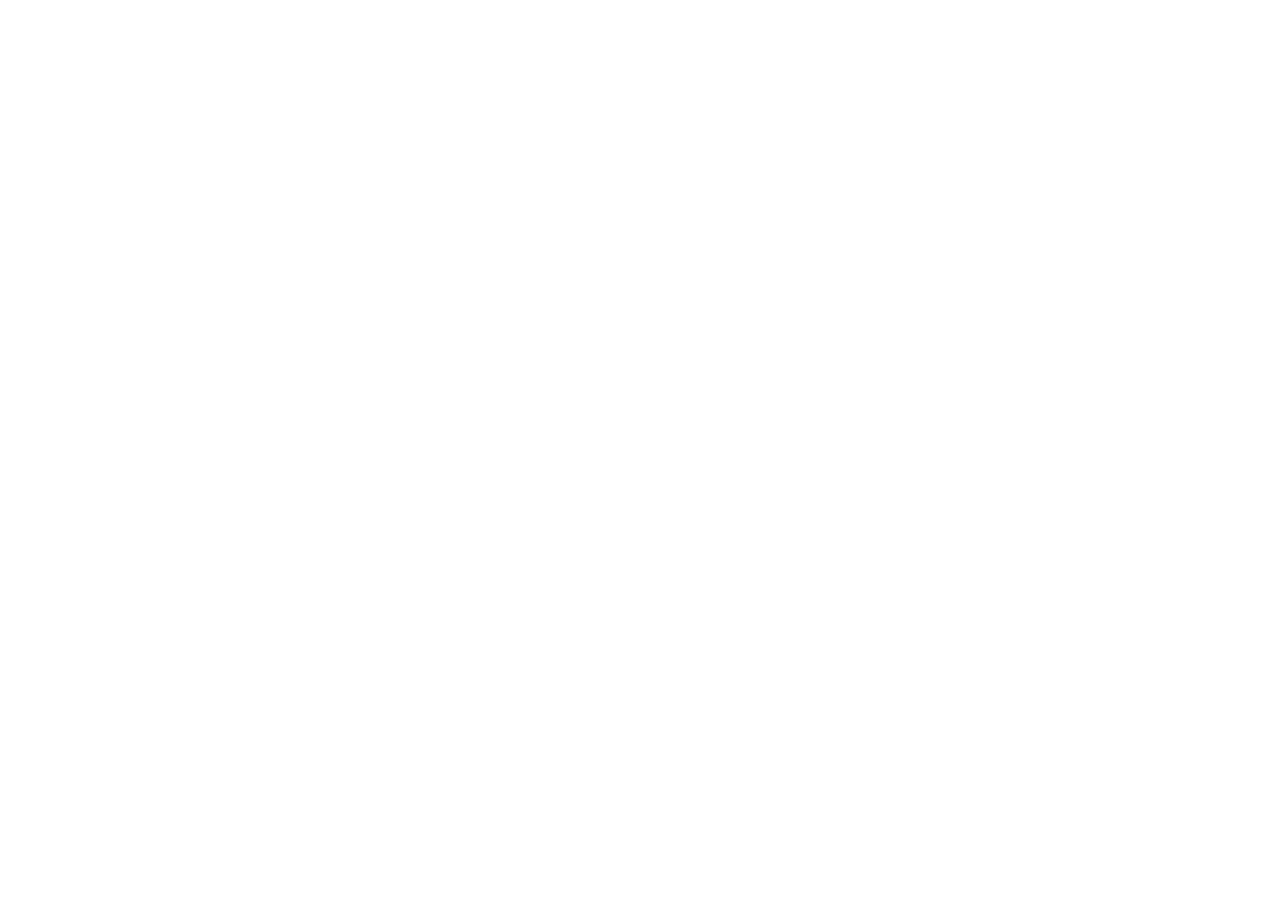
==== Responsive Web Design Projects/Personal Portfolio Webpage/index.html @ 2a90124c "Create Personal Portfolio Webpage project" ====
<!DOCTYPE html>
<html lang="en">
<head>
    <meta charset="UTF-8">
    <meta name="viewport" content="width=device-width, initial-scale=1.0">
    <meta http-equiv="X-UA-Compatible" content="ie=edge">
    <title>Personal Portfolio Webpage</title>
</head>
<body>
    
</body>
</html>
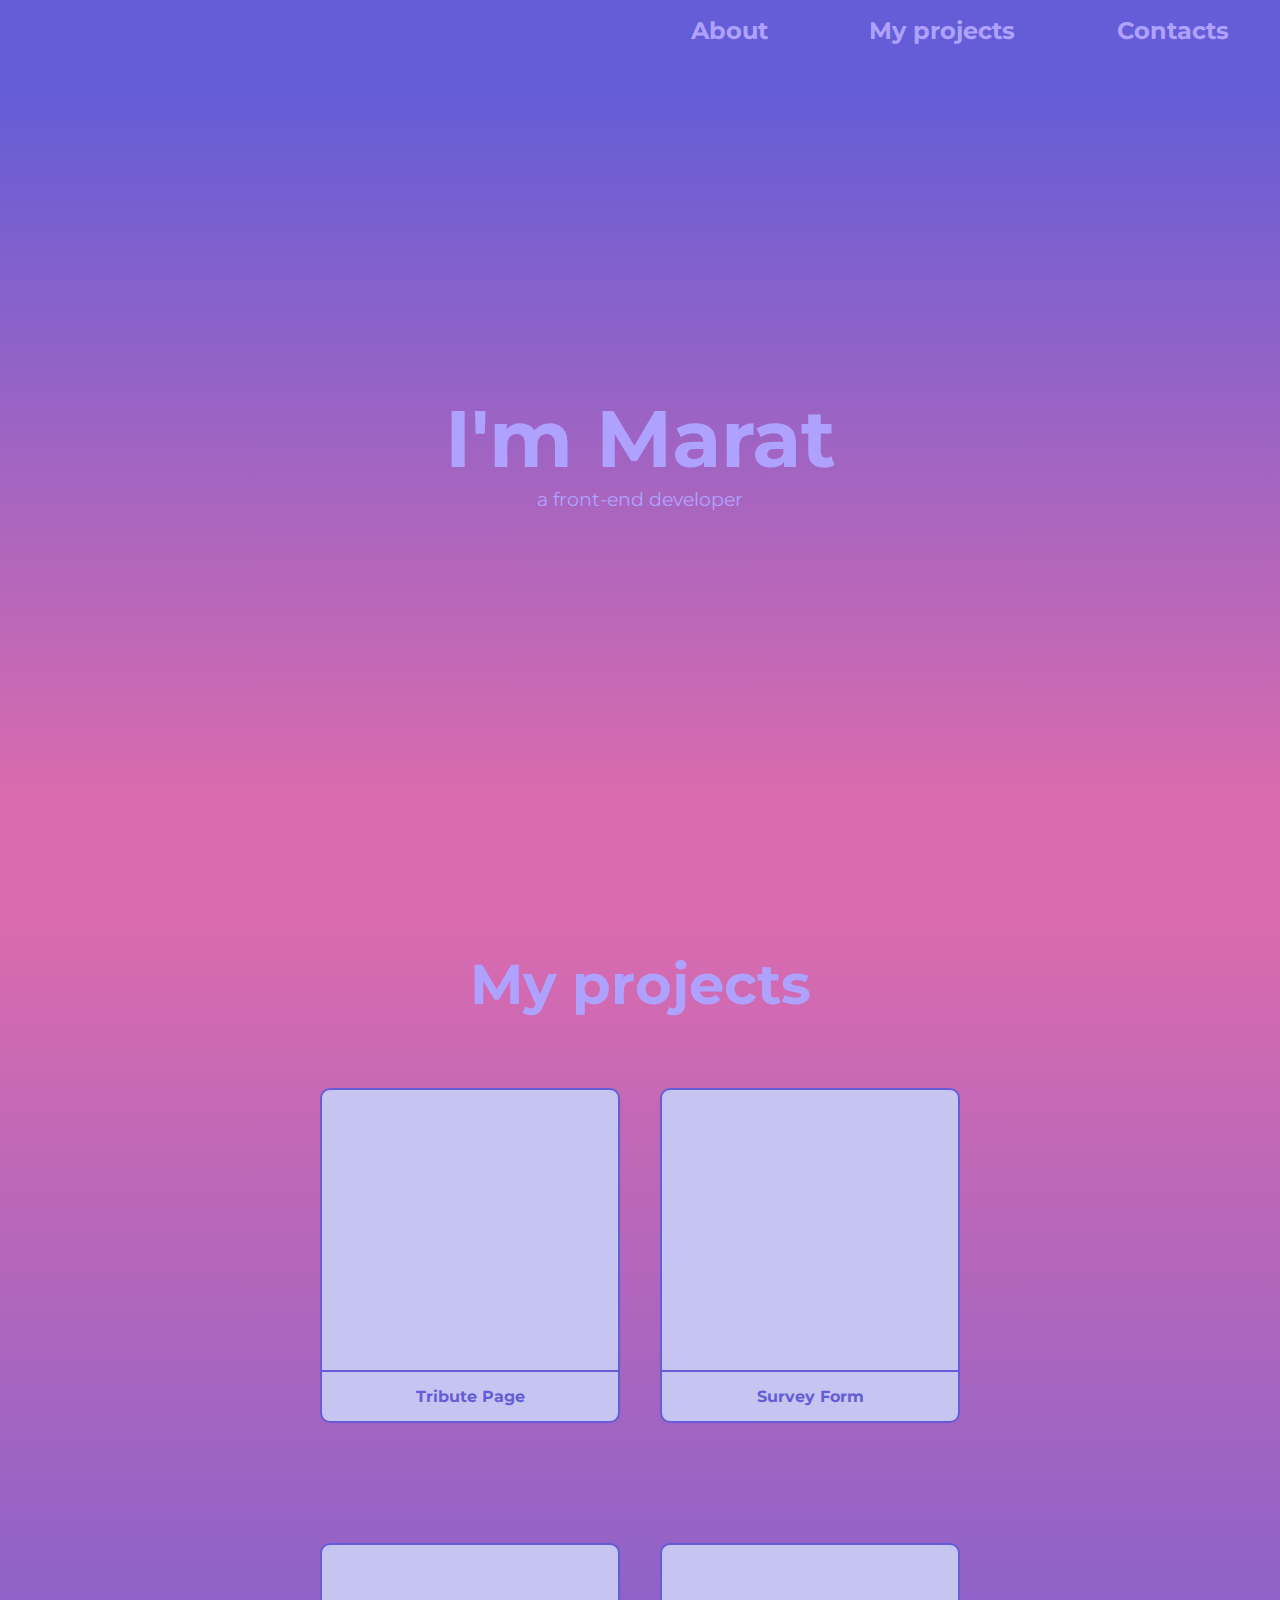
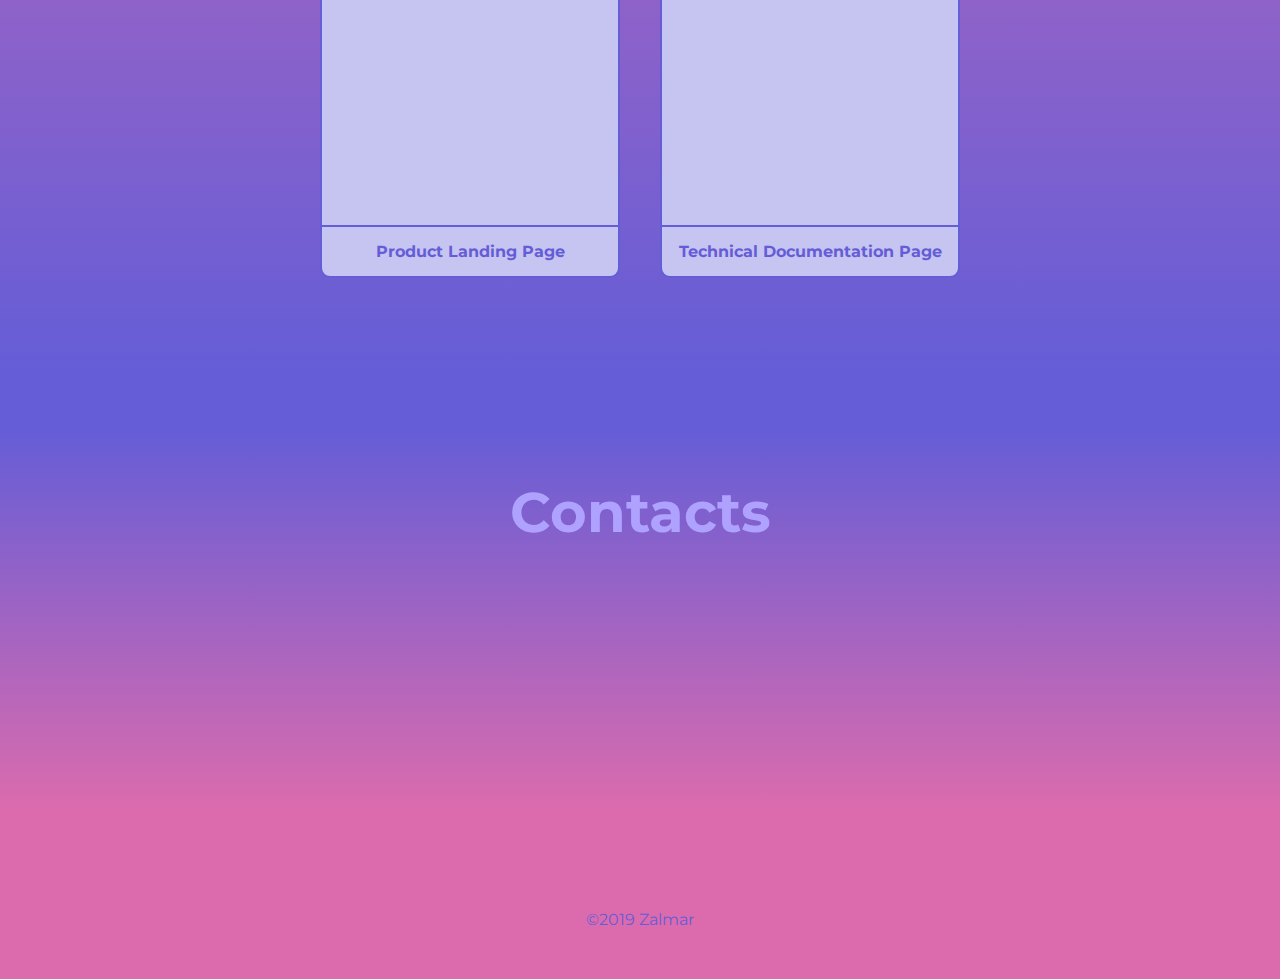
==== commit ccf8c66b: "Add image in projects" ====
--- a/Responsive Web Design Projects/Personal Portfolio Webpage/index.html
+++ b/Responsive Web Design Projects/Personal Portfolio Webpage/index.html
@@ -1,12 +1,81 @@
 <!DOCTYPE html>
 <html lang="en">
+
 <head>
     <meta charset="UTF-8">
     <meta name="viewport" content="width=device-width, initial-scale=1.0">
     <meta http-equiv="X-UA-Compatible" content="ie=edge">
+    <link rel="stylesheet" href="style.css">
+    <link href="https://fonts.googleapis.com/css?family=Montserrat:400,700,900" rel="stylesheet">
     <title>Personal Portfolio Webpage</title>
 </head>
+
 <body>
-    
+    <header>
+        <nav id="navbar">
+            <ul>
+                <li><a href="#welcome-section">About</a></li>
+                <li><a href="#projects">My projects</a></li>
+                <li><a href="#contacts">Contacts</a></li>
+            </ul>
+        </nav>
+    </header>
+
+    <div id="welcome-section">
+        <h1>I'm Marat</h1>
+        <p>a front-end developer</p>
+    </div>
+
+    <div id="projects">
+        <h2>My projects</h2>
+
+        <div class="project-tile">
+            <img src="https://github.com/karacas/imgLiquid/blob/master/tests/woody.jpg?raw=true" alt="">
+            <div class="project-title">
+                <a target="_blank" href="https://codepen.io/zalmar/pen/gEwZEN">Tribute Page</a>
+            </div>
+        </div>
+
+        <div class="project-tile">
+            <div class="project-title">
+                <a target="_blank" href="https://codepen.io/zalmar/pen/aMBzRV">Survey Form</a>
+            </div>
+        </div>
+
+        <div class="project-tile">
+            <div class="project-title">
+                <a target="_blank" href="https://codepen.io/zalmar/pen/GerWQG">Product Landing Page</a>
+            </div>
+        </div>
+
+        <div class="project-tile">
+            <div class="project-title">
+                <a target="_blank" href="https://codepen.io/zalmar/pen/GeWvbG">Technical Documentation Page</a>
+            </div>
+        </div>
+
+    </div>
+    <div id="contacts">
+        <h2>Contacts</h2>
+        <div class="contact">
+            <a target="_blank" id="profile-link" href="https://github.com/Zalmar" target="_blank">
+                <img src="https://image.flaticon.com/icons/svg/25/25231.svg" alt="">
+            </a>
+        </div>
+        <div class="contact">
+            <a target="_blank" id="profile-link" href="https://www.freecodecamp.org/zalmar" target="_blank">
+                <img src="https://s3.amazonaws.com/freecodecamp/camper-image-placeholder.png" alt="">
+            </a>
+        </div>
+        <div class="contact">
+            <a target="_blank" id="profile-link" href="https://twitter.com/Marat58374931" target="_blank">
+                <img src="https://image.flaticon.com/icons/svg/145/145812.svg" alt="">
+            </a>
+        </div>
+    </div>
+    <footer>
+        <span>©2019 Zalmar</span>
+    </footer>
 </body>
+
 </html>--- a/Responsive Web Design Projects/Personal Portfolio Webpage/style.css
+++ b/Responsive Web Design Projects/Personal Portfolio Webpage/style.css
@@ -0,0 +1,199 @@
+* {
+    margin: 0;
+    padding: 0;
+    box-sizing: border-box;
+}
+
+body {
+    font-family: 'Montserrat', sans-serif;
+}
+
+#navbar {
+    position: fixed;
+    width: 100%;
+    height: 60px;
+    top: 0;
+    display: flex;
+    justify-content: flex-end;
+    background: #645DD7;
+}
+
+#navbar ul {
+    display: flex;
+    justify-content: space-around;
+    align-items: center;
+    width: 50%;
+    list-style: none;
+}
+
+#navbar a {
+    text-decoration: none;
+    color: #AFA2FF;
+    font-size: 1.5em;
+    font-weight: 700;
+    padding: 3px;
+}
+
+#navbar a:hover {
+    border-bottom: 3px solid #DC6BAD;
+    border-top: 3px solid #DC6BAD;
+    color: #DC6BAD;
+}
+
+#welcome-section {
+    top: 60px;
+    background: linear-gradient(180deg, #645DD7 10%, #DC6BAD 90%);
+    height: 100vh;
+    display: flex;
+    justify-content: center;
+    align-items: center;
+    flex-direction: column;
+}
+
+#welcome-section h1 {
+    font-size: 5em;
+    color: #AFA2FF;
+}
+
+#welcome-section p {
+    color: #AFA2FF;
+    font-size: 1.2em;
+}
+
+#projects h2 {
+    width: 100%;
+    display: block;
+    font-size: 2em;
+    display: block;
+    text-align: center;
+    margin: 50px;
+    color: #AFA2FF;
+    font-size: 3.5em;
+}
+
+#projects {
+    width: 100%;
+    padding: 0 500px;
+    margin: auto;
+    display: flex;
+    flex-wrap: wrap;
+    justify-content: center;
+
+    background: linear-gradient(180deg, #DC6BAD,#645DD7);
+
+}
+
+.project-tile {
+    border: 2px solid #645DD7;
+    border-radius: 10px;
+    width: 300px;
+    height: 335px;
+    margin: 20px;
+    display: flex;
+    align-items: flex-end;
+    justify-content: center;
+    background: #C6C4F0;
+    margin-bottom: 100px;
+}
+
+.project-title {
+    display: block;
+    width: 100%;
+    text-align: center;
+    padding: 15px;
+    border-top: 2px solid #645DD7;
+}
+
+.project-title a{
+    display: block;
+    width: 100%;
+    text-decoration: none;
+    color:#645DD7;
+    font-weight: 700;
+}
+
+
+.project-title a:hover {
+    color: #DC6BAD;
+}
+
+#contacts {
+    display: flex;
+    flex-wrap: wrap;
+    justify-content: center;
+    background: linear-gradient(180deg, #645DD7 10%, #DC6BAD 90%);
+}
+
+#contacts h2 {
+    color:#AFA2FF;
+    display: block;
+    width: 100%;
+    text-align: center;
+    flex-wrap: wrap;
+    justify-content: center;
+    margin: 100px;
+    font-size: 3.5em;
+
+}
+
+.contact img {
+    width: 150px;
+    margin: 20px;
+    margin-bottom: 190px;
+}
+
+footer {
+    background:  #DC6BAD;
+    text-align: center;
+    padding: 50px;
+    color: #645DD7;
+}
+
+@media screen and (max-width:1680px){
+    #projects {
+        padding: 0 400px;
+
+    }
+}
+
+@media screen and (max-width:1480px){
+    #projects {
+        padding: 0 300px;
+
+    }
+}
+
+@media screen and (max-width:1282px){
+    #projects {
+        padding: 0 200px;
+
+    }
+}
+
+@media screen and (max-width:1082px){
+    #projects {
+        padding: 0 100px;
+
+    }
+    #navbar ul {
+        width: 100%;
+        justify-content: space-around;
+    }
+
+}
+
+@media screen and (max-width:642px){
+    #projects {
+        padding: 0;
+
+    }
+    .contact img{
+        max-width: 80px;
+        margin: 0;
+    }
+
+    .project-tile {
+        margin: 50px;
+    }
+
+}